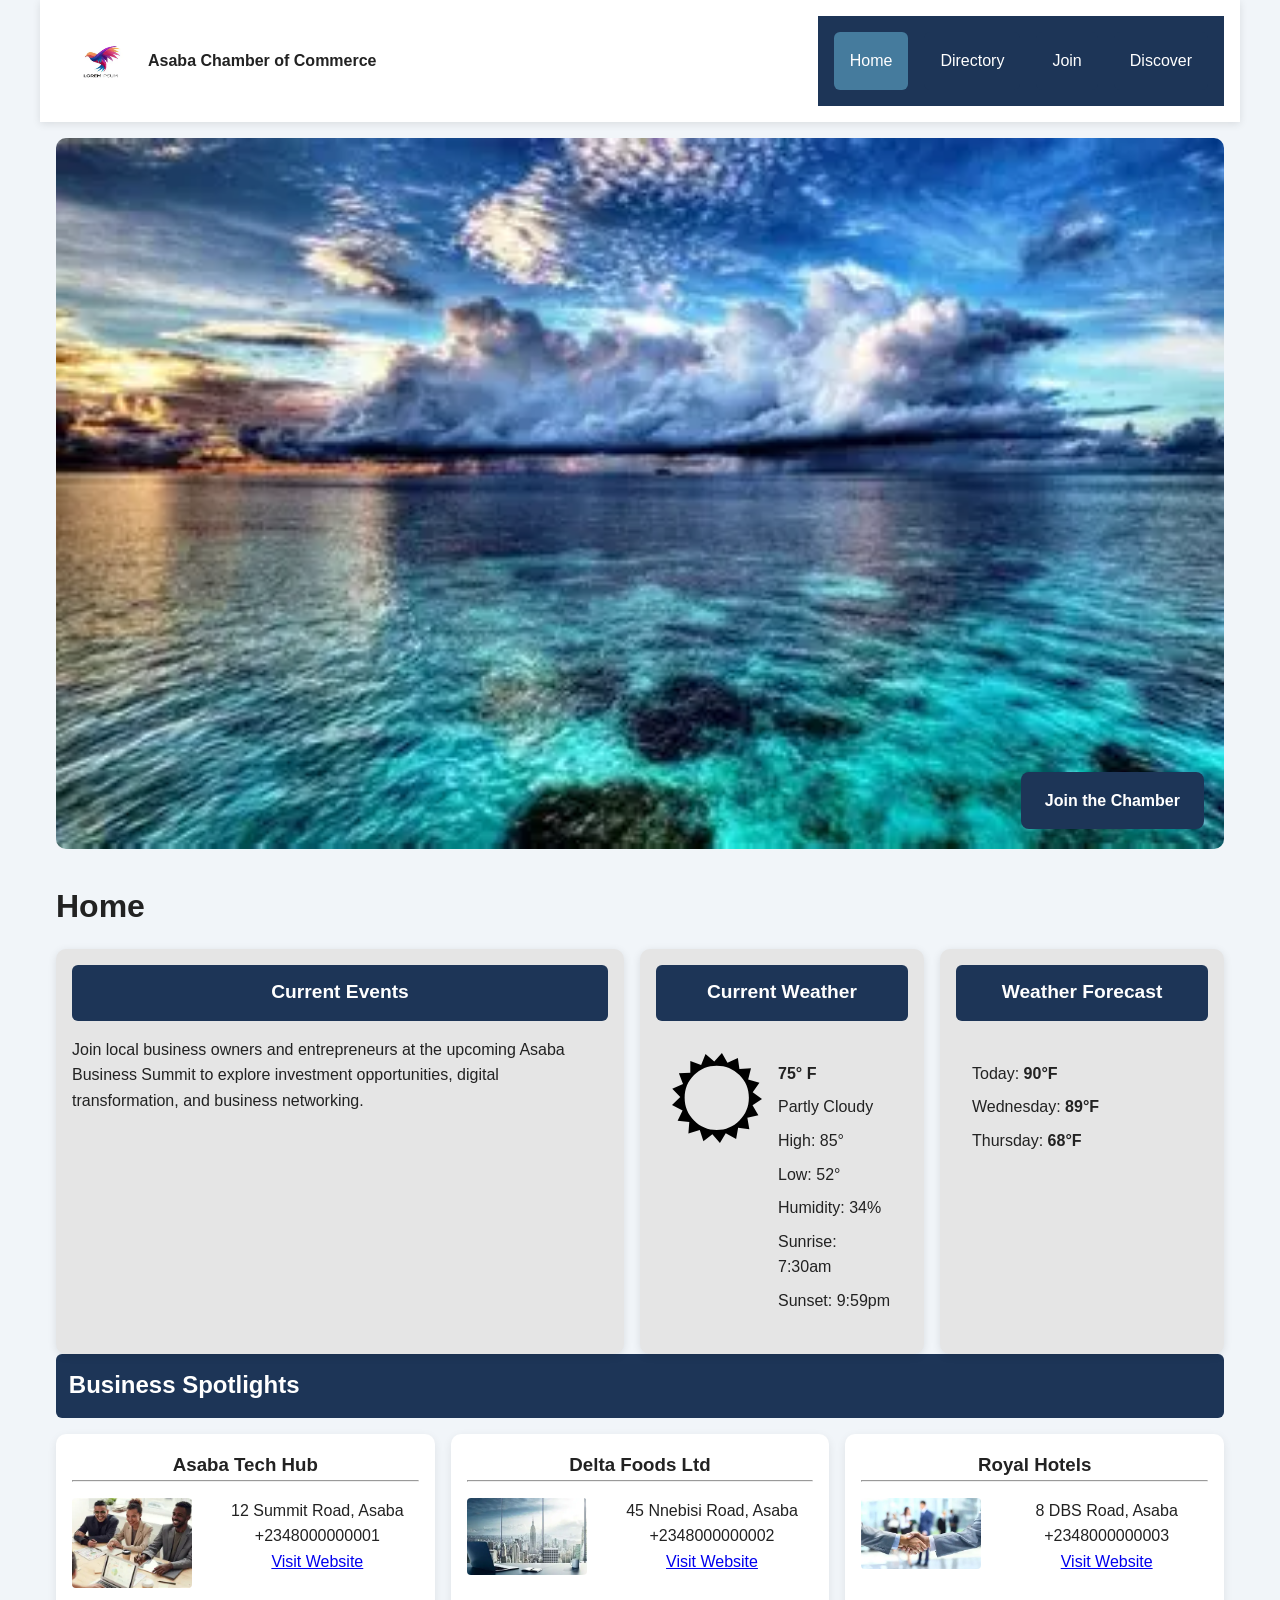
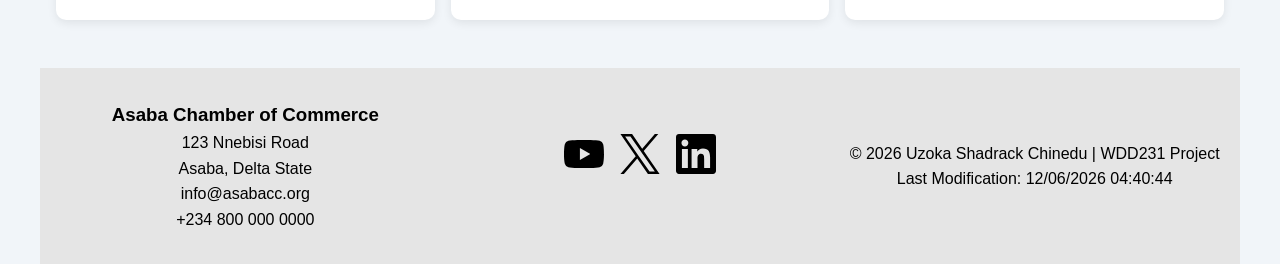
==== chamber/index.html @ edd78813 "add edited index html" ====
<!DOCTYPE html>
<html lang="en">

<head>
    <meta charset="UTF-8">
    <meta name="viewport" content="width=device-width, initial-scale=1.0">

    <title>Asaba Chamber of Commerce</title>

    <meta name="description" content="Asaba Chamber of Commerce supporting businesses and economic growth.">

    <meta name="author" content="Uzoka Shadrack Chinedu">

    <meta property="og:title" content="Asaba Chamber of Commerce">
    <meta property="og:description" content="Connecting businesses and communities in Asaba.">
    <meta property="og:image" content="images/hero.webp">
    <meta property="og:url" content="https://shadygolden.github.io/wdd231/chamber/">

    <link rel="icon" type="image/webp" href="images/logo.webp">

    <link rel="stylesheet" href="styles/normalize.css">
    <link rel="stylesheet" href="styles/small.css">
    <link rel="stylesheet" href="styles/larger.css">

    <script src="scripts/navigation.js" defer></script>
    <script src="scripts/date.js" defer></script>
    <script src="scripts/weather.js" defer></script>
    <script src="scripts/spotlight.js" defer></script>
</head>

<body>

    <header>

        <div class="top-bar">

            <div class="logo-box">
                <img src="images/logo.webp" alt="Chamber Logo" width="50" height="50">
                <span>Asaba Chamber of Commerce</span>
            </div>

            <button id="menu" aria-labelledby="searchLabel"></button>
            <span id="searchLabel">Search</span>

        </div>

        <nav>
            <ul class="navigation">
                <li><a href="index.html" class="active">Home</a></li>
                <li><a href="directory.html">Directory</a></li>
                <li><a href="join.html">Join</a></li>
                <li><a href="discover.html">Discover</a></li>
            </ul>
        </nav>

    </header>

    <main>

        <section class="hero">

            <img src="images/hero.webp" alt="Asaba Chamber Hero Image">

            <a href="join.html" class="cta-btn">Join the Chamber</a>

        </section>

        <h1>Home</h1>

        <div class="home-grid">

            <section class="card events">
                <h2>Current Events</h2>

                <p>
                    Join local business owners and entrepreneurs at the upcoming
                    Asaba Business Summit to explore investment opportunities,
                    digital transformation, and business networking.
                </p>
            </section>

            <section class="current-weather card">
                <h2>Current Weather</h2>

                <div class="weather-content">
                    <img src="images/sun-icon.svg" alt="Partly Cloudy Weather Icon" width="90" height="90">

                    <div class="weather-details">
                        <p><strong>75° F</strong></p>
                        <p>Partly Cloudy</p>
                        <p>High: 85°</p>
                        <p>Low: 52°</p>
                        <p>Humidity: 34%</p>
                        <p>Sunrise: 7:30am</p>
                        <p>Sunset: 9:59pm</p>
                    </div>
                </div>
            </section>

            <section class="weather-forecast card">
                <h2>Weather Forecast</h2>

                <div class="forecast-details">
                    <p>Today: <strong>90°F</strong></p>
                    <p>Wednesday: <strong>89°F</strong></p>
                    <p>Thursday: <strong>68°F</strong></p>
                </div>
            </section>

        </div>

        <section class="spotlights">

            <h2>Business Spotlights</h2>

            <div id="spotlight-container"></div>

        </section>

    </main>

    <footer>

        <div>
            <h3>Asaba Chamber of Commerce</h3>
            <p>123 Nnebisi Road</p>
            <p>Asaba, Delta State</p>
            <p>info@asabacc.org</p>
            <p>+234 800 000 0000</p>
        </div>

        <div class="socials">

            <a href="https://youtube.com" target="_blank">
                <img src="images/youtube.svg" alt="YouTube icon">
            </a>

            <a href="https://twitter.com" target="_blank">
                <img src="images/xmedia.svg" alt="Xsocial icon">
            </a>

            <a href="https://linkedin.com" target="_blank">
                <img src="images/linkedin.svg" alt="LinkedIn icon">
            </a>

        </div>

        <div>
            <p>
                &copy; <span id="currentyear"></span>
                Uzoka Shadrack Chinedu | WDD231 Project
            </p>

            <p id="lastModified"></p>
        </div>

    </footer>

</body>

</html>
---- chamber/styles/small.css ----
* {
    margin: 0;
    padding: 0;
    box-sizing: border-box;
}

:root {
    --primary: #1f1f1f;
    --secondary: #444;
    --accent: #2d6a4f;
    --background: #f5f5f5;
    --white: #ffffff;
}

body {
    font-family: "Roboto", sans-serif;
    background-color: var(--background);
    color: #222;
}

/* HEADER */

header {
    display: flex;
    justify-content: space-between;
    align-items: center;
    padding: 1rem;
    background-color: white;
}

.logo-box {
    display: flex;
    align-items: center;
    gap: 1rem;
}

.logo-box img {
    width: 60px;
}

.logo-box h2 {
    font-size: 1.2rem;
}

.logo-box p {
    font-size: .9rem;
}

/* MENU */

#menu {
    border: none;
    background: none;
    font-size: 2rem;
    cursor: pointer;
}

#menu::before {
    content: "☰";
}

#menu.open::before {
    content: "✖";
}

/* NAVIGATION */

.navigation {
    list-style: none;
    display: none;
}

.navigation.open {
    display: block;
}

.navigation li a {
    display: block;
    padding: 1rem;
    background-color: var(--primary);
    color: white;
    text-decoration: none;
    border-top: 1px solid #555;
}

.navigation li a:hover {
    background-color: var(--secondary);
}

.navigation .active {
    background-color: var(--accent);
}

/* MAIN */

main {
    padding: 1rem;
}

h1 {
    margin-bottom: 1rem;
}

/* BUTTONS */

.view-buttons {
    display: flex;
    justify-content: center;
    gap: 1rem;
    margin-bottom: 2rem;
}

.view-buttons button {
    padding: .8rem 1.5rem;
    border: none;
    background-color: var(--primary);
    color: white;
    border-radius: 8px;
    cursor: pointer;
}

/* MEMBERS GRID */

.grid-view {
    display: grid;
    grid-template-columns: 1fr;
    gap: 1.5rem;
}

.member-card {
    background-color: white;
    padding: 1rem;
    border-radius: 10px;
    text-align: center;
    box-shadow: 0 2px 8px rgba(0, 0, 0, 0.1);
}

.member-card img {
    width: 100%;
    max-width: 150px;
    margin: 1rem auto;
    display: block;
}

.member-card h2 {
    margin-bottom: .5rem;
}

.member-card p {
    margin: .4rem 0;
    line-height: 1.5;
}

.member-card a {
    color: var(--accent);
    text-decoration: none;
}

/* LIST VIEW */

.list-view {
    display: flex;
    flex-direction: column;
    gap: 1rem;
}

.list-view .member-card {
    display: flex;
    flex-direction: column;
    text-align: left;
}

.list-view .member-card img {
    display: none;
}

/* FOOTER */

footer {
    margin-top: 2rem;
    background-color: #ddd;
    padding: 2rem 1rem;
    text-align: center;
}

.footer-contact {
    margin-bottom: 1.5rem;
}

.socials {
    display: flex;
    justify-content: center;
    gap: 1rem;
    margin-bottom: 1.5rem;
}

.socials img {
    width: 40px;
    height: 40px;
}

.footer-info p {
    margin: .5rem 0;
}

.hero {
    width: 100%;
}

.section1 {
    display: flex;
    flex-direction: column;
}

.maindiv h3 {
    background-color: #1f1f1f;
    color: #ffffff;
    padding: 10px;
    line-height: normal;
}

.maindiv div {
    background-color: #ddd;
    width: 100%;
    margin: 10px;
    border-bottom-left-radius: 10px;
    border-bottom-right-radius: 10px;
}

.maindiv div p {
    padding: 10px;
}

.divflex div {
    display: flex;
    flex-wrap: wrap;
    width: 90%;
}

.divflex img {
    padding: 10px;
}

.divspacing {
    line-height: 40px;
}



@import url('https://fonts.googleapis.com/css2?family=Roboto:wght@400;500;700&display=swap');

:root {
    --primary: #1d3557;
    --secondary: #457b9d;
    --background: #f1f5f9;
    --white: #ffffff;
    --text: #222;
}

* {
    margin: 0;
    padding: 0;
    box-sizing: border-box;
}

body {
    font-family: 'Roboto', sans-serif;
    background: var(--background);
    color: var(--text);
    line-height: 1.6;
}

img {
    max-width: 100%;
    display: block;
}

header,
main,
footer {
    max-width: 1200px;
    margin: 0 auto;
}

header {
    background: var(--white);
    box-shadow: 0 2px 8px rgba(0,0,0,0.1);
}

.top-bar {
    display: flex;
    justify-content: space-between;
    align-items: center;
    padding: 1rem;
    width: 100%;
}

.logo-box {
    display: flex;
    align-items: center;
    gap: 1rem;
    font-weight: 700;
}

#menu {
    background: none;
    border: none;
    font-size: 2rem;
    cursor: pointer;
}

#menu::before {
    content: "☰";
}

#menu.open::before {
    content: "✖";
}

.navigation {
    list-style: none;
}

.navigation li {
    display: none;
}

.navigation.open li {
    display: block;
}

.navigation a {
    display: block;
    padding: 1rem;
    text-decoration: none;
    color: white;
    background: var(--primary);
    border-top: 1px solid rgba(255,255,255,0.1);
}

.navigation a:hover,
.navigation a.active {
    background: var(--secondary);
}

main {
    padding: 1rem;
}

.hero {
    position: relative;
    margin-bottom: 2rem;
}

.hero img {
    width: 100%;
    border-radius: 10px;
    object-fit: cover;
}

.cta-btn {
    position: absolute;
    bottom: 20px;
    right: 20px;
    background: var(--primary);
    color: white;
    padding: 1rem 1.5rem;
    text-decoration: none;
    border-radius: 8px;
    font-weight: 700;
}

h1 {
    margin-bottom: 1rem;
}

.home-grid {
    display: grid;
    gap: 1rem;
}

.card,
.spotlight-card {
    background: white;
    padding: 1rem;
    border-radius: 10px;
    box-shadow: 0 3px 10px rgba(0,0,0,0.08);
}

.card h2,
.spotlights h2 {
    background: var(--primary);
    color: white;
    padding: 0.8rem;
    border-radius: 6px;
    margin-bottom: 1rem;
}

#spotlight-container {
    display: grid;
    gap: 1rem;
    margin-top: 1rem;
}

.spotlight-card {
    text-align: center;
}

.spotlight-card img {
    width: 120px;
    height: 120px;
    margin: 0 auto 1rem;
    object-fit: contain;
}

footer {
    margin-top: 2rem;
    background-color: #e5e5e5;
    color: black;
    padding: 2rem 1rem;
    display: grid;
    gap: 1rem;
}

.socials {
    display: flex;
    gap: 1rem;
}

.socials a {
    color: white;
    text-decoration: none;
}
.card {
    background-color: #e5e5e5;
    border-radius: 10px;
    overflow: hidden;
    box-shadow: 0 2px 8px rgba(0,0,0,0.1);
}

.card h2 {
    color: white;
    text-align: center;
    padding: 0.8rem;
    font-size: 1.2rem;
}

.current-weather,
.weather-forecast,
.events {
    background-color: #e5e5e5;
}

.weather-content {
    display: flex;
    align-items: center;
    gap: 1rem;
    padding: 1rem;
}
.weather-content img{
    align-self: normal;
    
}

.weather-details p,
.forecast-details p {
    margin: 0.5rem 0;
    font-size: 1rem;
}

.forecast-details {
    padding: 1rem;
}
---- chamber/styles/larger.css ----
@media screen and (min-width: 768px) {

    #menu {
        display: none;
    }

    .navigation {
        display: flex;
        background-color: var(--primary);
    }

    .navigation li {
        flex: 1;
    }

    .navigation li a {
        border: none;
        text-align: center;
    }

    .grid-view {
        grid-template-columns: repeat(3, 1fr);
    }

    footer {
        display: grid;
        grid-template-columns: repeat(3, 1fr);
        align-items: center;
    }

    .maindiv {
        display: flex;
        justify-content: space-evenly;
    }

}

@media screen and (min-width: 768px) {

    #menu  {
        display: none;
    }
    
    #searchLabel {
        display: none;
    }

    .navigation {
        display: flex;
        justify-content: flex-end;
        gap: 1rem;
        padding: 1rem;
    }

    .navigation li {
        display: block;
    }

    .navigation a {
        border: none;
        border-radius: 6px;
    }

    .home-grid {
        grid-template-columns: 2fr 1fr 1fr;
    }

    #spotlight-container {
        grid-template-columns: repeat(3, 1fr);
    }

    footer {
        grid-template-columns: repeat(3, 1fr);
        align-items: center;
    }

    .home-sections {
        display: grid;
        grid-template-columns: 2fr 1fr 1fr;
        gap: 1rem;
        align-items: stretch;
    }

    .spotlight-content {
        display: flex;
        align-items: flex-start;
        margin-top: 1rem;
    }

    .spotlight-image img {
        max-width: 150px;
        height: auto;
        margin-right: 1.5rem;
        border-radius: 4px;
    }

    .spotlight-info {
        flex: 1;
    }


}
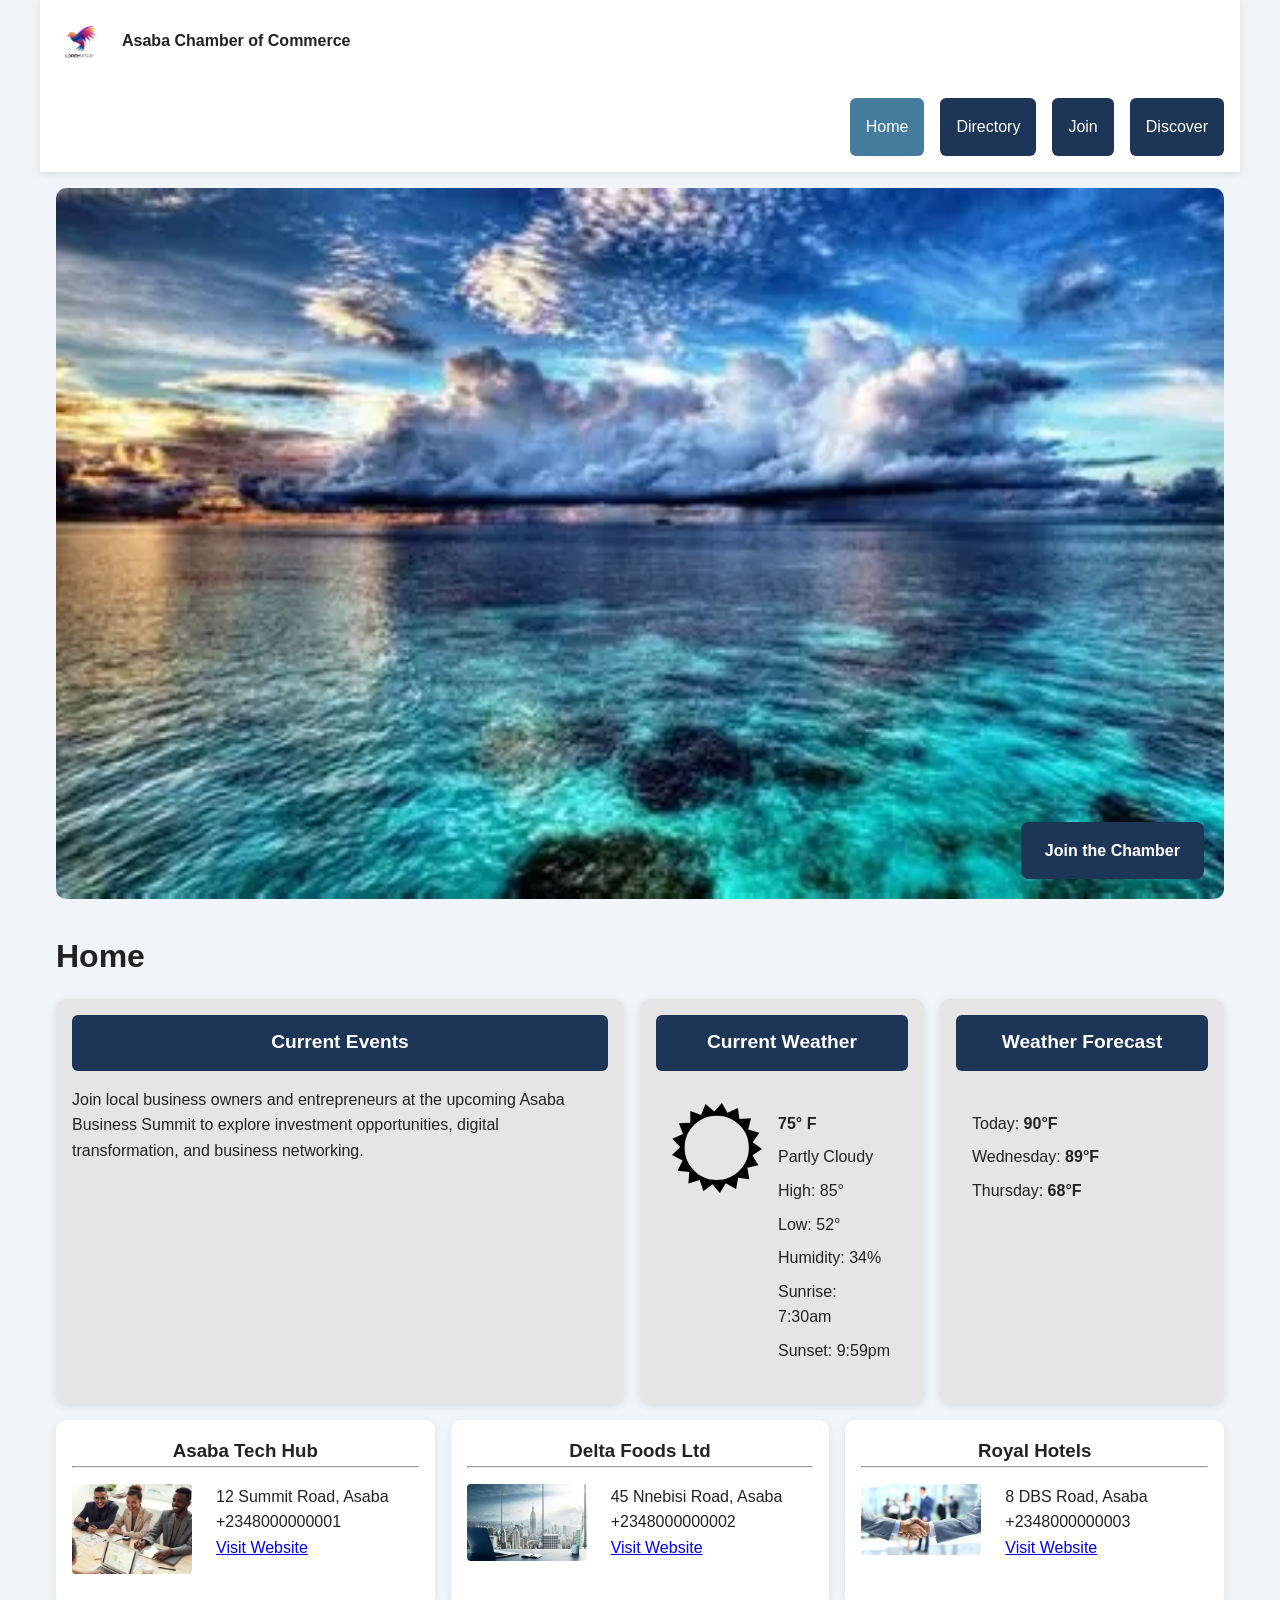
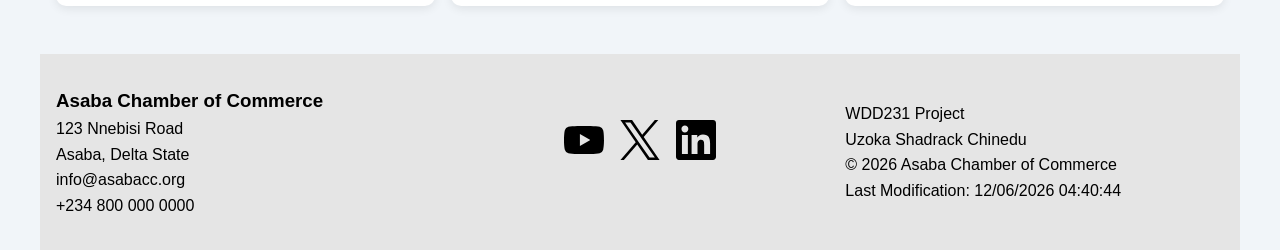
==== commit 4870b31b: "add edited index and directory html" ====
--- a/chamber/index.html
+++ b/chamber/index.html
@@ -11,9 +11,9 @@
 
     <meta name="author" content="Uzoka Shadrack Chinedu">
 
-    <meta property="og:title" content="Asaba Chamber of Commerce">
-    <meta property="og:description" content="Connecting businesses and communities in Asaba.">
-    <meta property="og:image" content="images/hero.webp">
+    <meta property="og:title" content="Asaba Chamber of Commerce Business Network">
+    <meta property="og:description" content="Discover business opportunities, local events, networking, and economic growth through the Asaba Chamber of Commerce Community.">
+    <meta property="og:image" content="https://shadygolden.github.io/wdd231/chamber/images/hero.webp">
     <meta property="og:url" content="https://shadygolden.github.io/wdd231/chamber/">
 
     <link rel="icon" type="image/webp" href="images/logo.webp">
@@ -59,7 +59,7 @@
 
         <section class="hero">
 
-            <img src="images/hero.webp" alt="Asaba Chamber Hero Image">
+            <img src="images/hero.webp" alt="Business district in Asaba representing commerce and economic growth">
 
             <a href="join.html" class="cta-btn">Join the Chamber</a>
 
@@ -111,8 +111,6 @@
 
         <section class="spotlights">
 
-            <h2>Business Spotlights</h2>
-
             <div id="spotlight-container"></div>
 
         </section>
@@ -147,8 +145,10 @@
 
         <div>
             <p>
-                &copy; <span id="currentyear"></span>
-                Uzoka Shadrack Chinedu | WDD231 Project
+                WDD231 Project <br>
+                Uzoka Shadrack Chinedu <br>
+                &copy; <span id="currentyear"></span> Asaba Chamber of Commerce 
+                <span id="currentyear"></span>
             </p>
 
             <p id="lastModified"></p>
--- a/chamber/styles/small.css
+++ b/chamber/styles/small.css
@@ -1,253 +1,4 @@
-* {
-    margin: 0;
-    padding: 0;
-    box-sizing: border-box;
-}
-
-:root {
-    --primary: #1f1f1f;
-    --secondary: #444;
-    --accent: #2d6a4f;
-    --background: #f5f5f5;
-    --white: #ffffff;
-}
-
-body {
-    font-family: "Roboto", sans-serif;
-    background-color: var(--background);
-    color: #222;
-}
-
-/* HEADER */
-
-header {
-    display: flex;
-    justify-content: space-between;
-    align-items: center;
-    padding: 1rem;
-    background-color: white;
-}
-
-.logo-box {
-    display: flex;
-    align-items: center;
-    gap: 1rem;
-}
-
-.logo-box img {
-    width: 60px;
-}
-
-.logo-box h2 {
-    font-size: 1.2rem;
-}
-
-.logo-box p {
-    font-size: .9rem;
-}
-
-/* MENU */
-
-#menu {
-    border: none;
-    background: none;
-    font-size: 2rem;
-    cursor: pointer;
-}
-
-#menu::before {
-    content: "☰";
-}
-
-#menu.open::before {
-    content: "✖";
-}
-
-/* NAVIGATION */
-
-.navigation {
-    list-style: none;
-    display: none;
-}
-
-.navigation.open {
-    display: block;
-}
-
-.navigation li a {
-    display: block;
-    padding: 1rem;
-    background-color: var(--primary);
-    color: white;
-    text-decoration: none;
-    border-top: 1px solid #555;
-}
-
-.navigation li a:hover {
-    background-color: var(--secondary);
-}
-
-.navigation .active {
-    background-color: var(--accent);
-}
-
-/* MAIN */
-
-main {
-    padding: 1rem;
-}
-
-h1 {
-    margin-bottom: 1rem;
-}
-
-/* BUTTONS */
-
-.view-buttons {
-    display: flex;
-    justify-content: center;
-    gap: 1rem;
-    margin-bottom: 2rem;
-}
-
-.view-buttons button {
-    padding: .8rem 1.5rem;
-    border: none;
-    background-color: var(--primary);
-    color: white;
-    border-radius: 8px;
-    cursor: pointer;
-}
-
-/* MEMBERS GRID */
-
-.grid-view {
-    display: grid;
-    grid-template-columns: 1fr;
-    gap: 1.5rem;
-}
-
-.member-card {
-    background-color: white;
-    padding: 1rem;
-    border-radius: 10px;
-    text-align: center;
-    box-shadow: 0 2px 8px rgba(0, 0, 0, 0.1);
-}
-
-.member-card img {
-    width: 100%;
-    max-width: 150px;
-    margin: 1rem auto;
-    display: block;
-}
-
-.member-card h2 {
-    margin-bottom: .5rem;
-}
-
-.member-card p {
-    margin: .4rem 0;
-    line-height: 1.5;
-}
-
-.member-card a {
-    color: var(--accent);
-    text-decoration: none;
-}
-
-/* LIST VIEW */
-
-.list-view {
-    display: flex;
-    flex-direction: column;
-    gap: 1rem;
-}
-
-.list-view .member-card {
-    display: flex;
-    flex-direction: column;
-    text-align: left;
-}
-
-.list-view .member-card img {
-    display: none;
-}
-
-/* FOOTER */
-
-footer {
-    margin-top: 2rem;
-    background-color: #ddd;
-    padding: 2rem 1rem;
-    text-align: center;
-}
-
-.footer-contact {
-    margin-bottom: 1.5rem;
-}
-
-.socials {
-    display: flex;
-    justify-content: center;
-    gap: 1rem;
-    margin-bottom: 1.5rem;
-}
-
-.socials img {
-    width: 40px;
-    height: 40px;
-}
-
-.footer-info p {
-    margin: .5rem 0;
-}
-
-.hero {
-    width: 100%;
-}
-
-.section1 {
-    display: flex;
-    flex-direction: column;
-}
-
-.maindiv h3 {
-    background-color: #1f1f1f;
-    color: #ffffff;
-    padding: 10px;
-    line-height: normal;
-}
-
-.maindiv div {
-    background-color: #ddd;
-    width: 100%;
-    margin: 10px;
-    border-bottom-left-radius: 10px;
-    border-bottom-right-radius: 10px;
-}
-
-.maindiv div p {
-    padding: 10px;
-}
-
-.divflex div {
-    display: flex;
-    flex-wrap: wrap;
-    width: 90%;
-}
-
-.divflex img {
-    padding: 10px;
-}
-
-.divspacing {
-    line-height: 40px;
-}
-
-
-
-@import url('https://fonts.googleapis.com/css2?family=Roboto:wght@400;500;700&display=swap');
+
 
 :root {
     --primary: #1d3557;
@@ -400,11 +151,17 @@
     display: grid;
     gap: 1rem;
     margin-top: 1rem;
+    
 }
 
 .spotlight-card {
+    text-align: left;
+}
+
+.spotlight-card h3 {
     text-align: center;
 }
+
 
 .spotlight-card img {
     width: 120px;
@@ -470,4 +227,16 @@
 
 .forecast-details {
     padding: 1rem;
+}
+
+.socials {
+    display: flex;
+    justify-content: center;
+    gap: 1rem;
+    margin-bottom: 1.5rem;
+}
+
+.socials img {
+    width: 40px;
+    height: 40px;
 }
--- a/chamber/styles/larger.css
+++ b/chamber/styles/larger.css
@@ -1,41 +1,11 @@
 @media screen and (min-width: 768px) {
-
-    #menu {
-        display: none;
-    }
-
-    .navigation {
-        display: flex;
-        background-color: var(--primary);
-    }
-
-    .navigation li {
-        flex: 1;
-    }
-
-    .navigation li a {
-        border: none;
-        text-align: center;
-    }
-
-    .grid-view {
-        grid-template-columns: repeat(3, 1fr);
-    }
-
-    footer {
-        display: grid;
-        grid-template-columns: repeat(3, 1fr);
-        align-items: center;
-    }
-
     .maindiv {
         display: flex;
         justify-content: space-evenly;
     }
-
-}
-
-@media screen and (min-width: 768px) {
+    .grid-view {
+        grid-template-columns: repeat(3, 1fr);
+    }
 
     #menu  {
         display: none;
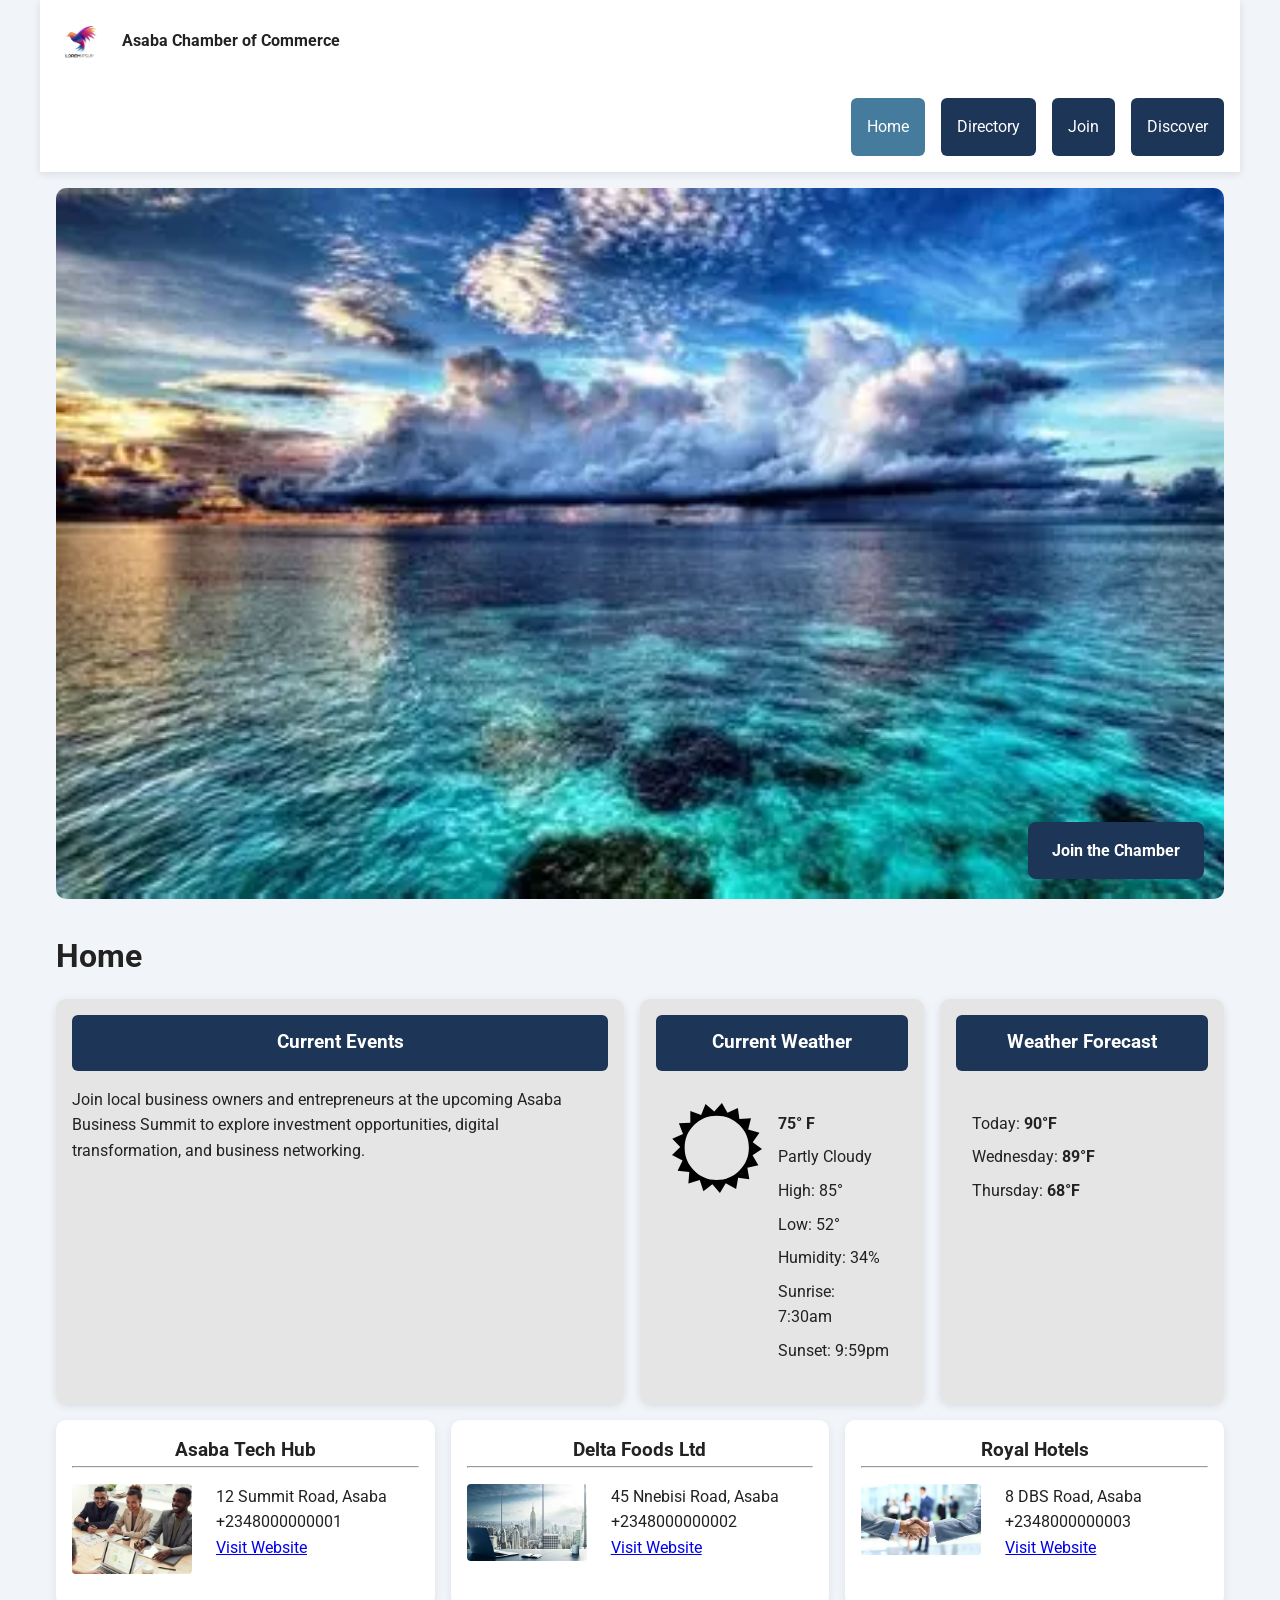
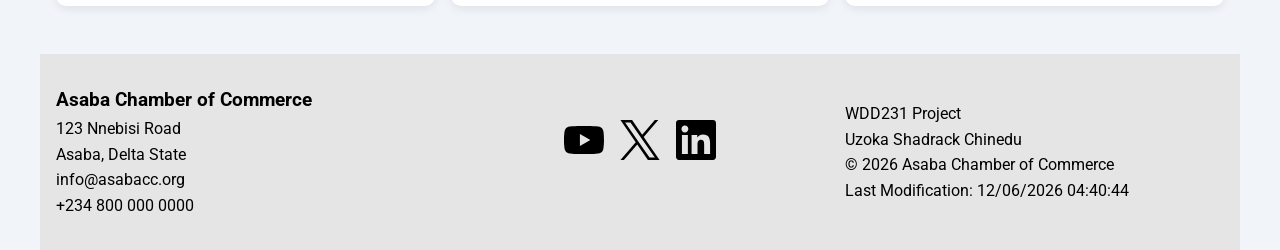
==== commit 136c0b61: "add edited index html" ====
--- a/chamber/index.html
+++ b/chamber/index.html
@@ -12,7 +12,8 @@
     <meta name="author" content="Uzoka Shadrack Chinedu">
 
     <meta property="og:title" content="Asaba Chamber of Commerce Business Network">
-    <meta property="og:description" content="Discover business opportunities, local events, networking, and economic growth through the Asaba Chamber of Commerce Community.">
+    <meta property="og:description"
+        content="Discover business opportunities, local events, networking, and economic growth through the Asaba Chamber of Commerce Community.">
     <meta property="og:image" content="https://shadygolden.github.io/wdd231/chamber/images/hero.webp">
     <meta property="og:url" content="https://shadygolden.github.io/wdd231/chamber/">
 
@@ -26,6 +27,12 @@
     <script src="scripts/date.js" defer></script>
     <script src="scripts/weather.js" defer></script>
     <script src="scripts/spotlight.js" defer></script>
+
+    <link rel="preconnect" href="https://fonts.googleapis.com">
+    <link rel="preconnect" href="https://fonts.gstatic.com" crossorigin>
+    <link
+        href="https://fonts.googleapis.com/css2?family=Merriweather:ital,opsz,wght@0,18..144,300..900;1,18..144,300..900&family=Roboto&family=Roboto+Mono:ital,wght@0,100;1,100&display=swap"
+        rel="stylesheet">
 </head>
 
 <body>
@@ -147,7 +154,7 @@
             <p>
                 WDD231 Project <br>
                 Uzoka Shadrack Chinedu <br>
-                &copy; <span id="currentyear"></span> Asaba Chamber of Commerce 
+                &copy; <span id="currentyear"></span> Asaba Chamber of Commerce
                 <span id="currentyear"></span>
             </p>
 
--- a/chamber/styles/small.css
+++ b/chamber/styles/small.css
@@ -1,5 +1,3 @@
-
-
 :root {
     --primary: #1d3557;
     --secondary: #457b9d;
@@ -15,7 +13,7 @@
 }
 
 body {
-    font-family: 'Roboto', sans-serif;
+    font-family: "Roboto", sans-serif;
     background: var(--background);
     color: var(--text);
     line-height: 1.6;
@@ -35,7 +33,7 @@
 
 header {
     background: var(--white);
-    box-shadow: 0 2px 8px rgba(0,0,0,0.1);
+    box-shadow: 0 2px 8px rgba(0, 0, 0, 0.1);
 }
 
 .top-bar {
@@ -86,7 +84,7 @@
     text-decoration: none;
     color: white;
     background: var(--primary);
-    border-top: 1px solid rgba(255,255,255,0.1);
+    border-top: 1px solid rgba(255, 255, 255, 0.1);
 }
 
 .navigation a:hover,
@@ -135,7 +133,7 @@
     background: white;
     padding: 1rem;
     border-radius: 10px;
-    box-shadow: 0 3px 10px rgba(0,0,0,0.08);
+    box-shadow: 0 3px 10px rgba(0, 0, 0, 0.08);
 }
 
 .card h2,
@@ -151,7 +149,7 @@
     display: grid;
     gap: 1rem;
     margin-top: 1rem;
-    
+
 }
 
 .spotlight-card {
@@ -188,11 +186,12 @@
     color: white;
     text-decoration: none;
 }
+
 .card {
     background-color: #e5e5e5;
     border-radius: 10px;
     overflow: hidden;
-    box-shadow: 0 2px 8px rgba(0,0,0,0.1);
+    box-shadow: 0 2px 8px rgba(0, 0, 0, 0.1);
 }
 
 .card h2 {
@@ -214,9 +213,10 @@
     gap: 1rem;
     padding: 1rem;
 }
-.weather-content img{
+
+.weather-content img {
     align-self: normal;
-    
+
 }
 
 .weather-details p,
